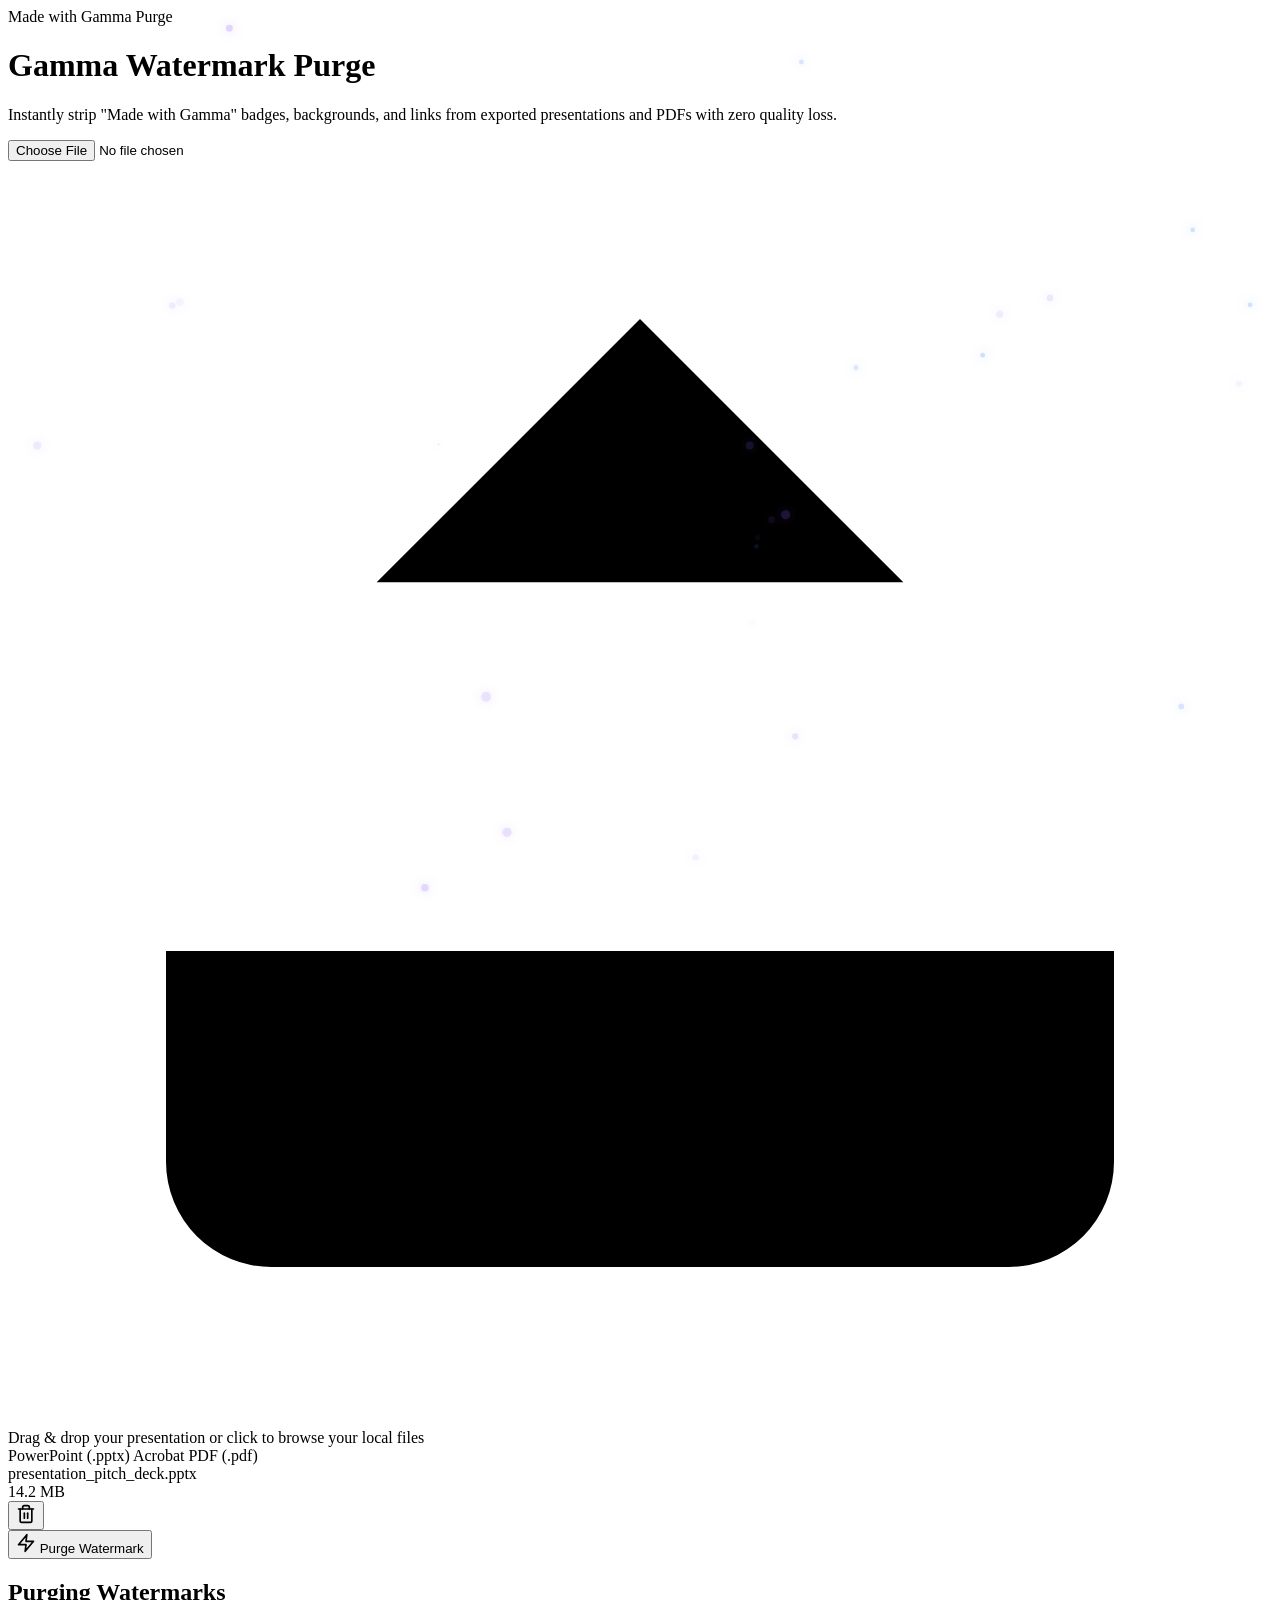
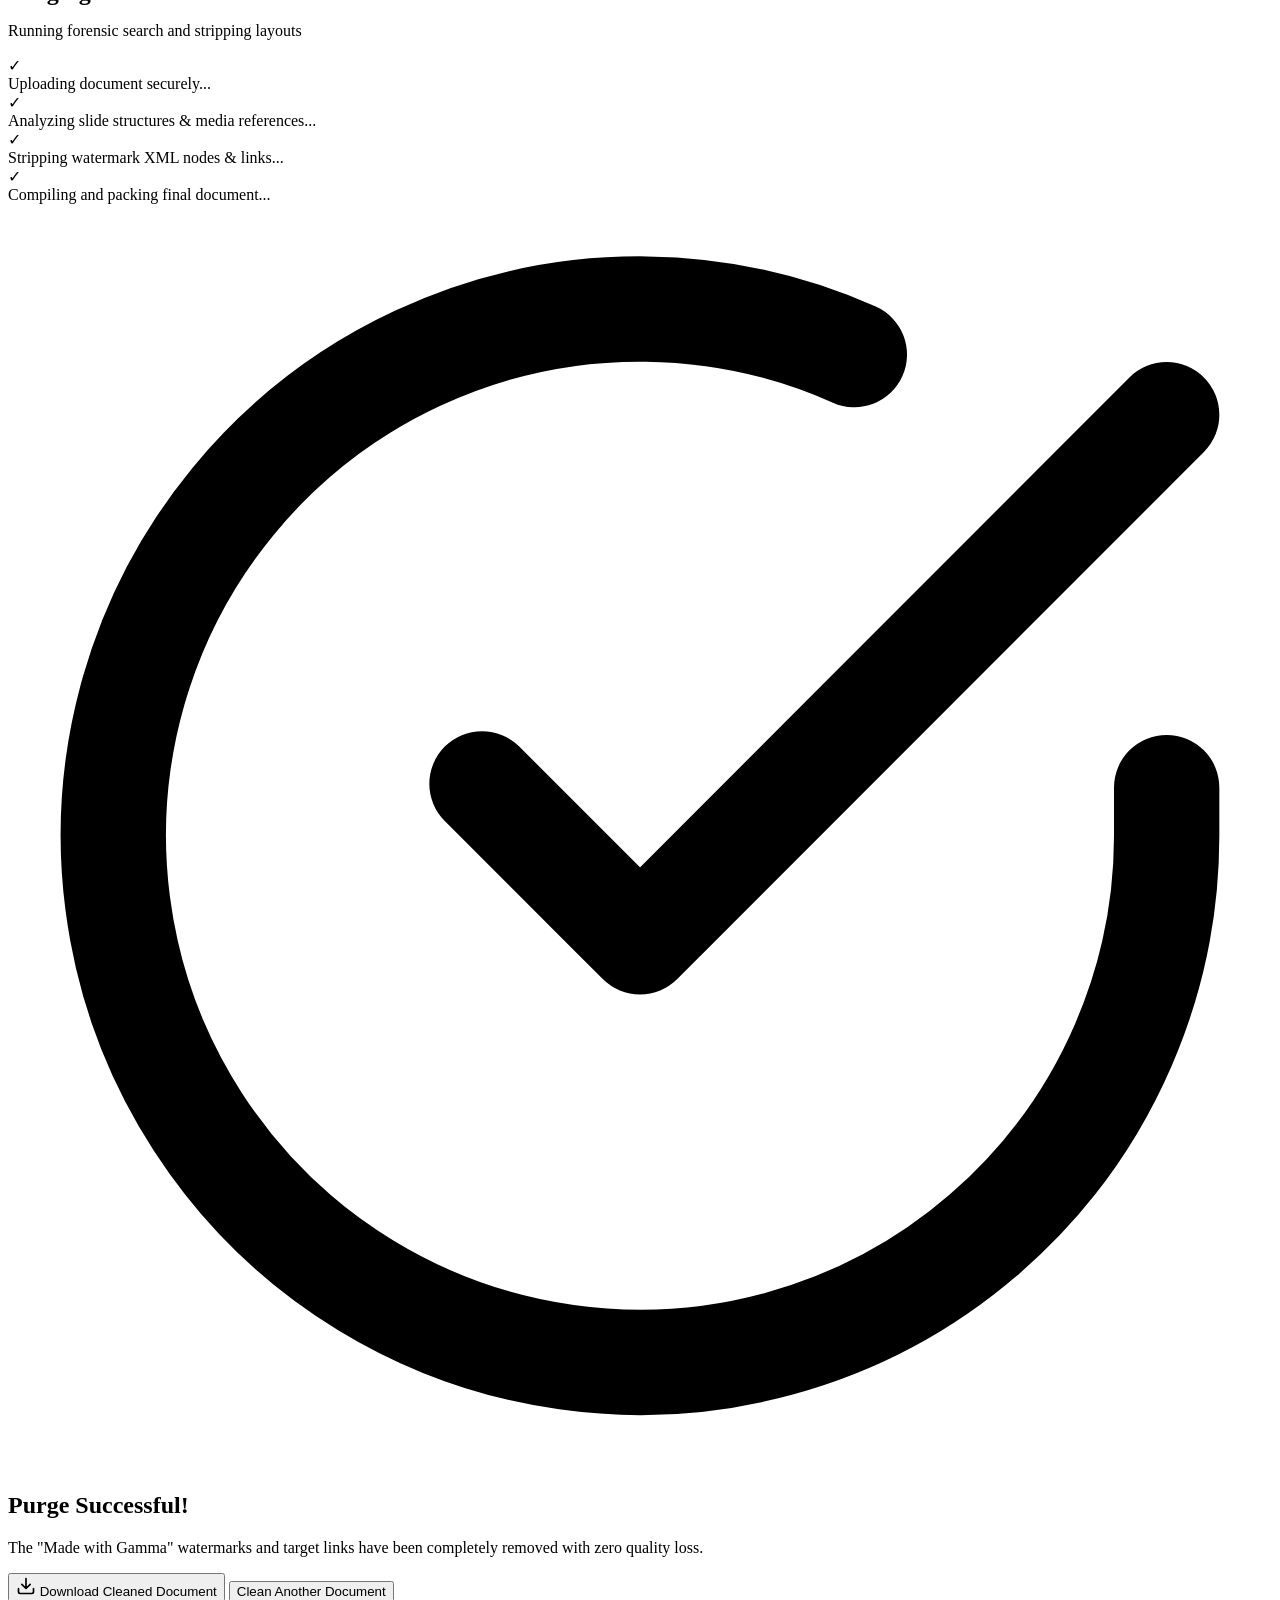
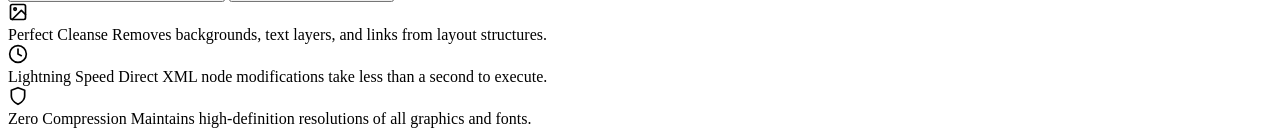
==== templates/index.html @ a485be0a "initial man" ====
<!DOCTYPE html>
<html lang="en">
<head>
  <meta charset="UTF-8">
  <meta name="viewport" content="width=device-width, initial-scale=1.0">
  <meta name="description" content="Gamma Watermark Purge - Premium Web Application to instantly remove watermarks from exported Gamma Presentations and PDF documents.">
  <title>Gamma Watermark Purge | Premium Document Cleaner</title>
  <link rel="stylesheet" href="{{ url_for('static', filename='css/style.css') }}">
</head>
<body>
  <!-- Full-screen background grids and canvas particles -->
  <div class="bg-grid"></div>
  <canvas id="particleCanvas" style="position: absolute; top: 0; left: 0; width: 100%; height: 100%; z-index: 0; pointer-events: none; opacity: 0.4;"></canvas>

  <div class="app-container">
    <header>
      <div class="logo-badge">
        <span></span>
        Made with Gamma Purge
      </div>
      <h1>Gamma Watermark Purge</h1>
      <p class="subtitle">Instantly strip "Made with Gamma" badges, backgrounds, and links from exported presentations and PDFs with zero quality loss.</p>
    </header>

    <main class="card" id="mainCard">
      <!-- STATE 1: UPLOAD ZONE -->
      <div id="stateUpload">
        <div class="upload-zone" id="dropZone">
          <input type="file" id="fileInput" accept=".pptx,.pdf">
          <div class="upload-icon-container">
            <svg viewBox="0 0 24 24">
              <path d="M21 15v4a2 2 0 0 1-2 2H5a2 2 0 0 1-2-2v-4M17 8l-5-5-5 5M12 3v12"/>
            </svg>
          </div>
          <div class="upload-text">
            <span class="upload-title">Drag & drop your presentation</span>
            <span class="upload-desc">or click to browse your local files</span>
          </div>
          <div class="format-tags">
            <span class="tag pptx">PowerPoint (.pptx)</span>
            <span class="tag pdf">Acrobat PDF (.pdf)</span>
          </div>
        </div>
      </div>

      <!-- STATE 2: SELECTED FILE VIEW -->
      <div id="stateSelected" class="file-details-container">
        <div class="file-item">
          <div class="file-preview-icon" id="fileIcon">
            <!-- Icon replaced by JS based on file type -->
          </div>
          <div class="file-info">
            <div class="file-name" id="selectedFileName">presentation_pitch_deck.pptx</div>
            <div class="file-size" id="selectedFileSize">14.2 MB</div>
          </div>
          <button class="btn-remove" id="btnRemove" title="Remove File">
            <svg width="20" height="20" viewBox="0 0 24 24" fill="none" stroke="currentColor" stroke-width="2" stroke-linecap="round" stroke-linejoin="round">
              <polyline points="3 6 5 6 21 6"></polyline>
              <path d="M19 6v14a2 2 0 0 1-2 2H7a2 2 0 0 1-2-2V6m3 0V4a2 2 0 0 1 2-2h4a2 2 0 0 1 2 2v2"></path>
              <line x1="10" y1="11" x2="10" y2="17"></line>
              <line x1="14" y1="11" x2="14" y2="17"></line>
            </svg>
          </button>
        </div>
        <button class="btn-action" id="btnPurge">
          <svg width="20" height="20" viewBox="0 0 24 24" fill="none" stroke="currentColor" stroke-width="2" stroke-linecap="round" stroke-linejoin="round">
            <polygon points="13 2 3 14 12 14 11 22 21 10 12 10 13 2"></polygon>
          </svg>
          Purge Watermark
        </button>
      </div>

      <!-- STATE 3: PROCESSING LOADER -->
      <div id="stateProcessing" class="processing-container">
        <div class="spinner-outer">
          <div class="spinner-inner"></div>
          <div class="spinner-inner"></div>
          <div class="spinner-inner"></div>
        </div>
        <div>
          <h2 class="upload-title" style="margin-bottom: 0.5rem;">Purging Watermarks<span class="loading-dots"><span></span><span></span><span></span></span></h2>
          <p class="upload-desc">Running forensic search and stripping layouts</p>
        </div>
        <div class="process-steps">
          <div class="step-item" id="stepUpload">
            <div class="step-icon">✓</div>
            Uploading document securely...
          </div>
          <div class="step-item" id="stepAnalyze">
            <div class="step-icon">✓</div>
            Analyzing slide structures & media references...
          </div>
          <div class="step-item" id="stepStrip">
            <div class="step-icon">✓</div>
            Stripping watermark XML nodes & links...
          </div>
          <div class="step-item" id="stepRebuild">
            <div class="step-icon">✓</div>
            Compiling and packing final document...
          </div>
        </div>
      </div>

      <!-- STATE 4: SUCCESS VIEW -->
      <div id="stateSuccess" class="success-container">
        <div class="success-icon-wrapper">
          <svg viewBox="0 0 24 24" fill="none" stroke="currentColor" stroke-width="2" stroke-linecap="round" stroke-linejoin="round">
            <path d="M22 11.08V12a10 10 0 1 1-5.93-9.14"></path>
            <polyline points="22 4 12 14.01 9 11.01"></polyline>
          </svg>
        </div>
        <div>
          <h2 class="success-title">Purge Successful!</h2>
          <p class="success-desc">The "Made with Gamma" watermarks and target links have been completely removed with zero quality loss.</p>
        </div>
        <div class="download-box">
          <button class="btn-download" id="btnDownload">
            <svg width="20" height="20" viewBox="0 0 24 24" fill="none" stroke="currentColor" stroke-width="2" stroke-linecap="round" stroke-linejoin="round">
              <path d="M21 15v4a2 2 0 0 1-2 2H5a2 2 0 0 1-2-2v-4M7 10l5 5 5-5M12 15V3"/>
            </svg>
            Download Cleaned Document
          </button>
          <button class="btn-reset" id="btnReset">Clean Another Document</button>
        </div>
      </div>
    </main>

    <!-- FOOTER FEATURES GRID -->
    <div class="features-grid">
      <div class="feature-item">
        <div class="feature-icon">
          <svg width="20" height="20" viewBox="0 0 24 24" fill="none" stroke="currentColor" stroke-width="2" stroke-linecap="round" stroke-linejoin="round">
            <rect x="3" y="3" width="18" height="18" rx="2" ry="2"></rect>
            <circle cx="8.5" cy="8.5" r="1.5"></circle>
            <polyline points="21 15 16 10 5 21"></polyline>
          </svg>
        </div>
        <span class="feature-title">Perfect Cleanse</span>
        <span class="feature-desc">Removes backgrounds, text layers, and links from layout structures.</span>
      </div>
      <div class="feature-item">
        <div class="feature-icon">
          <svg width="20" height="20" viewBox="0 0 24 24" fill="none" stroke="currentColor" stroke-width="2" stroke-linecap="round" stroke-linejoin="round">
            <circle cx="12" cy="12" r="10"></circle>
            <polyline points="12 6 12 12 16 14"></polyline>
          </svg>
        </div>
        <span class="feature-title">Lightning Speed</span>
        <span class="feature-desc">Direct XML node modifications take less than a second to execute.</span>
      </div>
      <div class="feature-item">
        <div class="feature-icon">
          <svg width="20" height="20" viewBox="0 0 24 24" fill="none" stroke="currentColor" stroke-width="2" stroke-linecap="round" stroke-linejoin="round">
            <path d="M12 22s8-4 8-10V5l-8-3-8 3v7c0 6 8 10 8 10z"></path>
          </svg>
        </div>
        <span class="feature-title">Zero Compression</span>
        <span class="feature-desc">Maintains high-definition resolutions of all graphics and fonts.</span>
      </div>
    </div>
  </div>

  <div id="toast" class="toast" style="display: none;">
    <svg width="20" height="20" viewBox="0 0 24 24" fill="none" stroke="currentColor" stroke-width="2" stroke-linecap="round" stroke-linejoin="round">
      <circle cx="12" cy="12" r="10"></circle>
      <line x1="12" y1="8" x2="12" y2="12"></line>
      <line x1="12" y1="16" x2="12.01" y2="16"></line>
    </svg>
    <span id="toastText">An error occurred!</span>
  </div>

  <script>
    // -------------------------------------------------------------
    // Page State Manager & Interactions
    // -------------------------------------------------------------
    const dropZone = document.getElementById('dropZone');
    const fileInput = document.getElementById('fileInput');
    const mainCard = document.getElementById('mainCard');
    
    const stateUpload = document.getElementById('stateUpload');
    const stateSelected = document.getElementById('stateSelected');
    const stateProcessing = document.getElementById('stateProcessing');
    const stateSuccess = document.getElementById('stateSuccess');
    
    const selectedFileName = document.getElementById('selectedFileName');
    const selectedFileSize = document.getElementById('selectedFileSize');
    const fileIcon = document.getElementById('fileIcon');
    
    const btnRemove = document.getElementById('btnRemove');
    const btnPurge = document.getElementById('btnPurge');
    const btnDownload = document.getElementById('btnDownload');
    const btnReset = document.getElementById('btnReset');
    
    // Process steps
    const stepUpload = document.getElementById('stepUpload');
    const stepAnalyze = document.getElementById('stepAnalyze');
    const stepStrip = document.getElementById('stepStrip');
    const stepRebuild = document.getElementById('stepRebuild');
    
    let activeFile = null;
    let downloadUrl = null;
    let downloadName = '';

    // Drag and drop event handlers
    ['dragenter', 'dragover'].forEach(eventName => {
      dropZone.addEventListener(eventName, (e) => {
        e.preventDefault();
        dropZone.classList.add('dragover');
      }, false);
    });

    ['dragleave', 'drop'].forEach(eventName => {
      dropZone.addEventListener(eventName, (e) => {
        e.preventDefault();
        dropZone.classList.remove('dragover');
      }, false);
    });

    dropZone.addEventListener('drop', (e) => {
      const dt = e.dataTransfer;
      const files = dt.files;
      if (files.length > 0) {
        handleFileSelect(files[0]);
      }
    });

    fileInput.addEventListener('change', (e) => {
      if (fileInput.files.length > 0) {
        handleFileSelect(fileInput.files[0]);
      }
    });

    function handleFileSelect(file) {
      const ext = file.name.substring(file.name.lastIndexOf('.')).toLowerCase();
      if (ext !== '.pptx' && ext !== '.pdf') {
        showToast('Invalid file format. Please upload a PPTX or PDF presentation.');
        return;
      }
      
      activeFile = file;
      selectedFileName.textContent = file.name;
      selectedFileSize.textContent = formatBytes(file.size);
      
      // Update file type preview icon
      if (ext === '.pptx') {
        fileIcon.innerHTML = `
          <svg viewBox="0 0 24 24" fill="none" stroke="currentColor" stroke-width="2" stroke-linecap="round" stroke-linejoin="round" style="color: #ef4444;">
            <path d="M14 2H6a2 2 0 0 0-2 2v16a2 2 0 0 0 2 2h12a2 2 0 0 0 2-2V8z"></path>
            <polyline points="14 2 14 8 20 8"></polyline>
            <path d="M10 16v-6a2 2 0 0 1 4 0v6"></path>
            <line x1="10" y1="13" x2="14" y2="13"></line>
          </svg>
        `;
        fileIcon.style.background = 'rgba(239, 68, 68, 0.1)';
      } else {
        fileIcon.innerHTML = `
          <svg viewBox="0 0 24 24" fill="none" stroke="currentColor" stroke-width="2" stroke-linecap="round" stroke-linejoin="round" style="color: #3b82f6;">
            <path d="M14 2H6a2 2 0 0 0-2 2v16a2 2 0 0 0 2 2h12a2 2 0 0 0 2-2V8z"></path>
            <polyline points="14 2 14 8 20 8"></polyline>
            <line x1="16" y1="13" x2="8" y2="13"></line>
            <line x1="16" y1="17" x2="8" y2="17"></line>
            <polyline points="10 9 9 9 8 9"></polyline>
          </svg>
        `;
        fileIcon.style.background = 'rgba(59, 130, 246, 0.1)';
      }

      stateUpload.style.display = 'none';
      stateSelected.style.display = 'flex';
      mainCard.classList.add('glow-active');
    }

    btnRemove.addEventListener('click', () => {
      resetToUpload();
    });

    btnReset.addEventListener('click', () => {
      resetToUpload();
    });

    function resetToUpload() {
      activeFile = null;
      fileInput.value = '';
      if (downloadUrl) {
        URL.revokeObjectURL(downloadUrl);
        downloadUrl = null;
      }
      stateSelected.style.display = 'none';
      stateProcessing.style.display = 'none';
      stateSuccess.style.display = 'none';
      stateUpload.style.display = 'block';
      mainCard.classList.remove('glow-active');
    }

    // Purge trigger (upload & clean)
    btnPurge.addEventListener('click', async () => {
      if (!activeFile) return;
      
      // Toggle to processing UI
      stateSelected.style.display = 'none';
      stateProcessing.style.display = 'flex';
      
      // Initialize step sequences
      setStepState(stepUpload, 'active');
      setStepState(stepAnalyze, 'pending');
      setStepState(stepStrip, 'pending');
      setStepState(stepRebuild, 'pending');
      
      const formData = new FormData();
      formData.append('file', activeFile);
      
      try {
        // Step 1 delay to show upload animation
        await sleep(1000);
        setStepState(stepUpload, 'completed');
        setStepState(stepAnalyze, 'active');
        
        // Step 2 delay
        await sleep(1200);
        setStepState(stepAnalyze, 'completed');
        setStepState(stepStrip, 'active');
        
        // Initiate server-side clean call
        const response = await fetch('/api/remove-watermark', {
          method: 'POST',
          body: formData
        });
        
        if (!response.ok) {
          const errorJson = await response.json();
          throw new Error(errorJson.error || 'Server processing failed.');
        }
        
        // Step 3 delay
        setStepState(stepStrip, 'completed');
        setStepState(stepRebuild, 'active');
        await sleep(1000);
        
        // Grab output file as blob
        const fileBlob = await response.blob();
        downloadUrl = URL.createObjectURL(fileBlob);
        downloadName = 'no_watermark_' + activeFile.name;
        
        setStepState(stepRebuild, 'completed');
        await sleep(600);
        
        // Transition to success screen
        stateProcessing.style.display = 'none';
        stateSuccess.style.display = 'flex';
        
      } catch (err) {
        showToast(err.message);
        stateProcessing.style.display = 'none';
        stateSelected.style.display = 'flex';
      }
    });

    btnDownload.addEventListener('click', () => {
      if (!downloadUrl) return;
      const link = document.createElement('a');
      link.href = downloadUrl;
      link.download = downloadName;
      document.body.appendChild(link);
      link.click();
      document.body.removeChild(link);
    });

    // Helper functions
    function formatBytes(bytes, decimals = 1) {
      if (bytes === 0) return '0 Bytes';
      const k = 1024;
      const dm = decimals < 0 ? 0 : decimals;
      const sizes = ['Bytes', 'KB', 'MB', 'GB'];
      const i = Math.floor(Math.log(bytes) / Math.log(k));
      return parseFloat((bytes / Math.pow(k, i)).toFixed(dm)) + ' ' + sizes[i];
    }

    function setStepState(stepEl, state) {
      stepEl.classList.remove('active', 'completed');
      if (state === 'active') {
        stepEl.classList.add('active');
      } else if (state === 'completed') {
        stepEl.classList.add('completed');
      }
    }

    function sleep(ms) {
      return new Promise(resolve => setTimeout(resolve, ms));
    }

    function showToast(message) {
      const toast = document.getElementById('toast');
      const toastText = document.getElementById('toastText');
      toastText.textContent = message;
      toast.style.display = 'flex';
      
      // Auto dismiss after 4 seconds
      setTimeout(() => {
        toast.style.animation = 'none';
        // Trigger reflow to restart animation
        toast.offsetHeight; 
        toast.style.display = 'none';
      }, 4000);
    }

    // -------------------------------------------------------------
    // Dynamic Particle System for Wow-factor background
    // -------------------------------------------------------------
    const canvas = document.getElementById('particleCanvas');
    const ctx = canvas.getContext('2d');
    
    let particles = [];
    const particleCount = 25;
    
    function resizeCanvas() {
      canvas.width = window.innerWidth;
      canvas.height = window.innerHeight;
    }
    
    window.addEventListener('resize', resizeCanvas);
    resizeCanvas();
    
    class Particle {
      constructor() {
        this.reset();
      }
      
      reset() {
        this.x = Math.random() * canvas.width;
        this.y = Math.random() * canvas.height;
        this.size = Math.random() * 4 + 1;
        this.speedX = Math.random() * 0.4 - 0.2;
        this.speedY = Math.random() * 0.4 - 0.2;
        this.alpha = Math.random() * 0.5 + 0.1;
      }
      
      update() {
        this.x += this.speedX;
        this.y += this.speedY;
        
        // Fade in/out gently
        this.alpha += Math.random() * 0.02 - 0.01;
        if (this.alpha <= 0) this.alpha = 0.05;
        if (this.alpha > 0.6) this.alpha = 0.6;
        
        if (this.x < 0 || this.x > canvas.width || this.y < 0 || this.y > canvas.height) {
          this.reset();
        }
      }
      
      draw() {
        ctx.save();
        ctx.globalAlpha = this.alpha;
        ctx.beginPath();
        ctx.arc(this.x, this.y, this.size, 0, Math.PI * 2);
        
        // Alternate colors
        if (this.size > 3) {
          ctx.fillStyle = '#8b5cf6'; // purple
        } else {
          ctx.fillStyle = '#3b82f6'; // blue
        }
        ctx.shadowBlur = 10;
        ctx.shadowColor = ctx.fillStyle;
        ctx.fill();
        ctx.restore();
      }
    }
    
    for (let i = 0; i < particleCount; i++) {
      particles.push(new Particle());
    }
    
    function animate() {
      ctx.clearRect(0, 0, canvas.width, canvas.height);
      particles.forEach(p => {
        p.update();
        p.draw();
      });
      requestAnimationFrame(animate);
    }
    
    animate();
  </script>
</body>
</html>
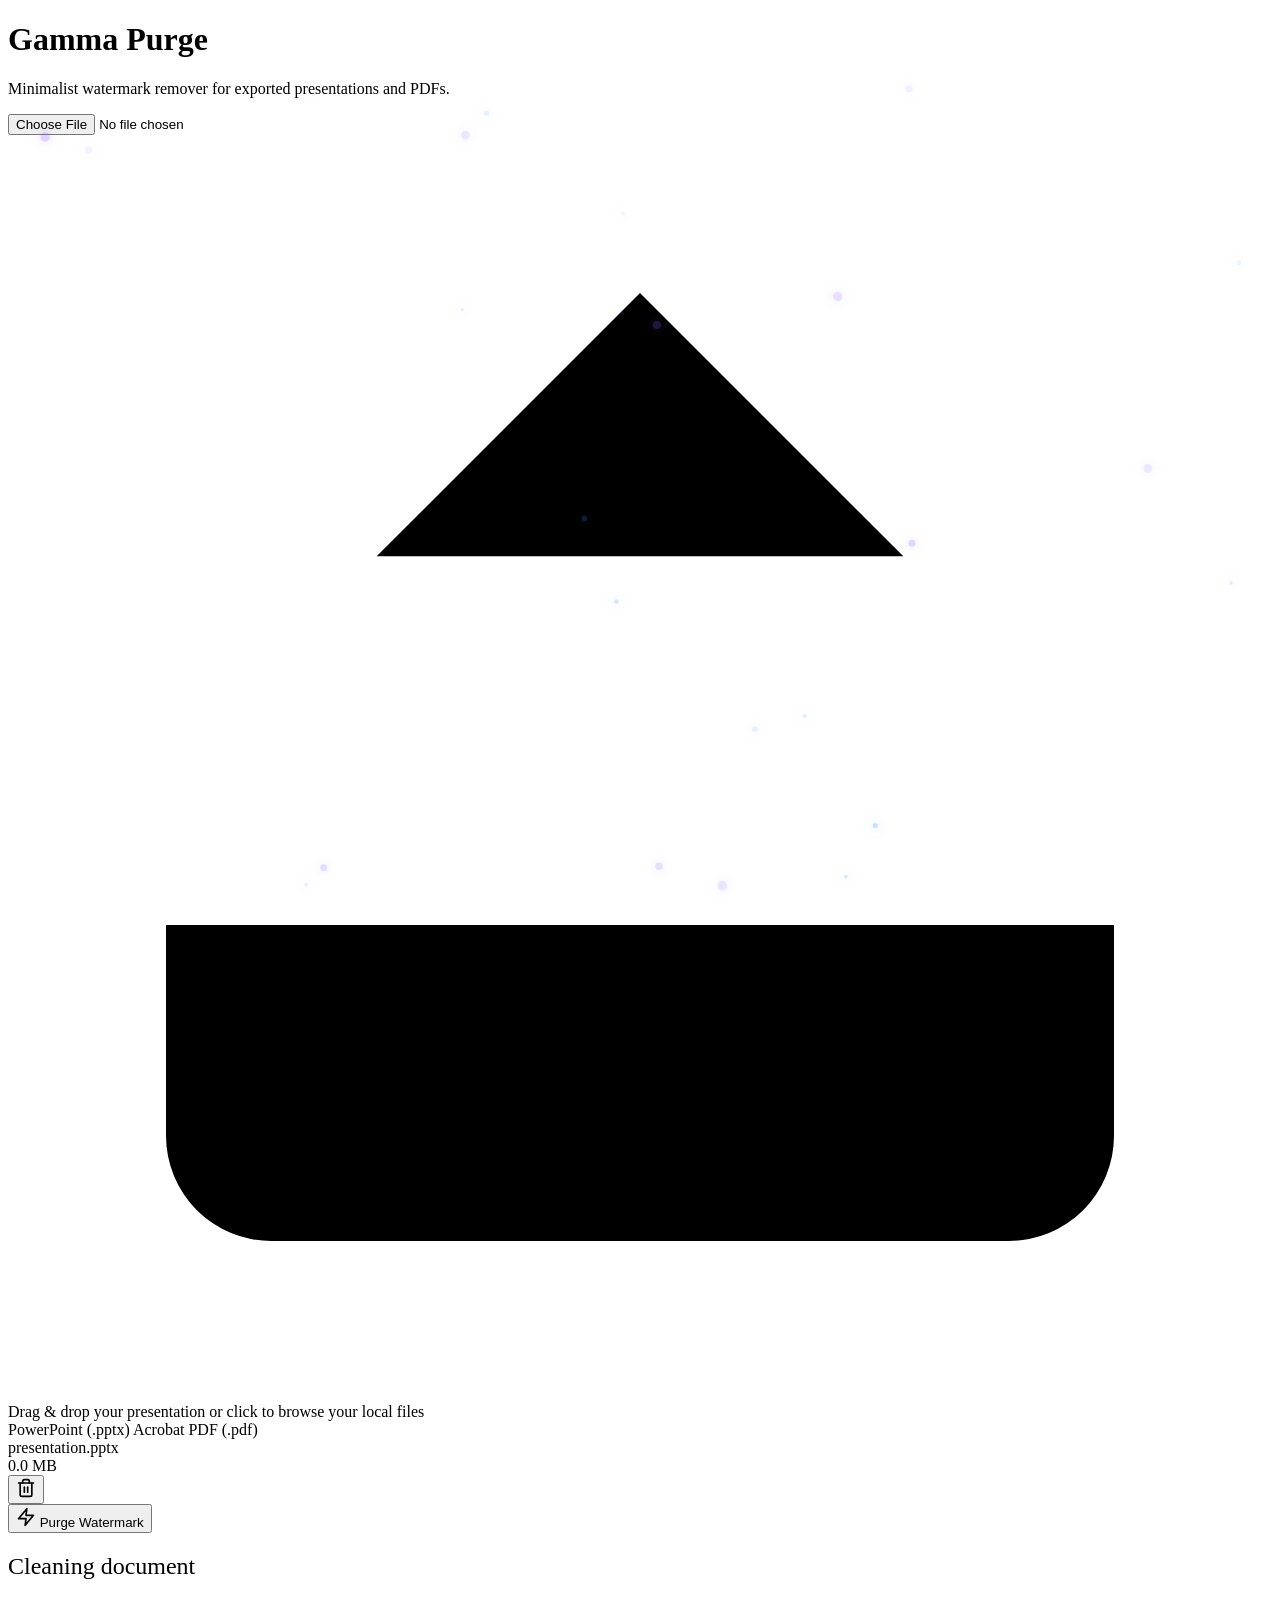
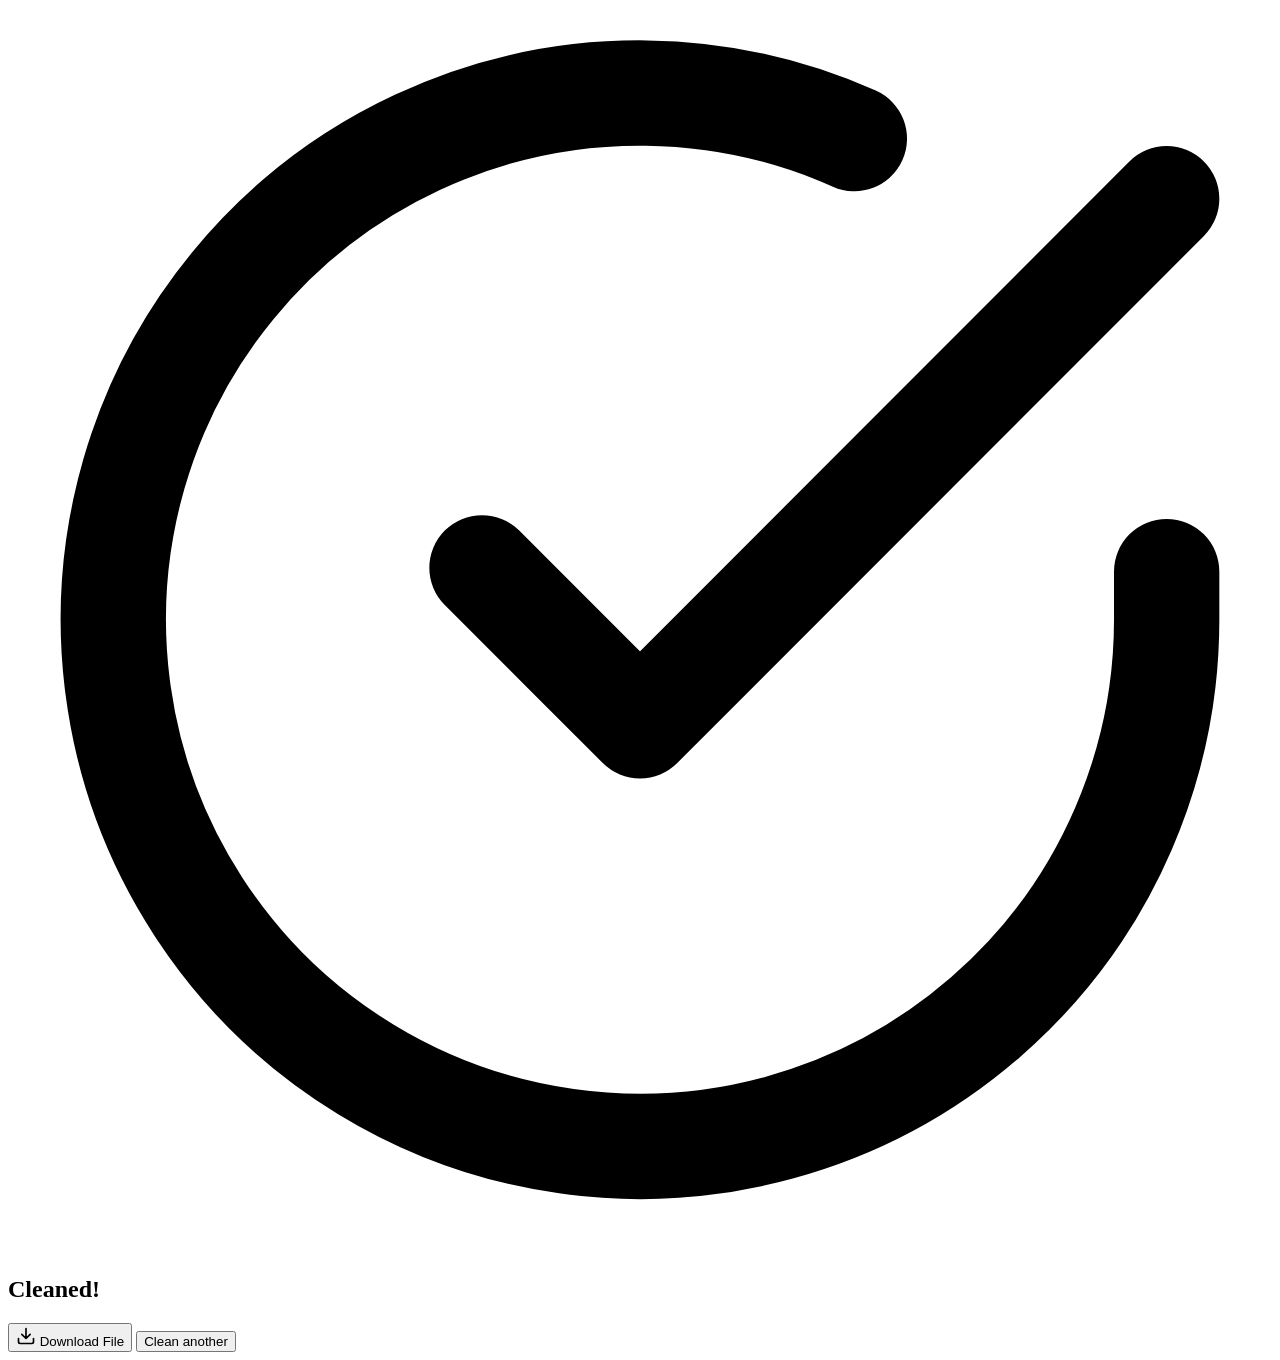
==== commit b5e0a003: "style: update frontend to ultra-minimalist design" ====
--- a/templates/index.html
+++ b/templates/index.html
@@ -3,8 +3,8 @@
 <head>
   <meta charset="UTF-8">
   <meta name="viewport" content="width=device-width, initial-scale=1.0">
-  <meta name="description" content="Gamma Watermark Purge - Premium Web Application to instantly remove watermarks from exported Gamma Presentations and PDF documents.">
-  <title>Gamma Watermark Purge | Premium Document Cleaner</title>
+  <meta name="description" content="Gamma Purge - Premium Web Application to instantly remove watermarks from exported Gamma Presentations and PDF documents.">
+  <title>Gamma Purge | Clean Presentations</title>
   <link rel="stylesheet" href="{{ url_for('static', filename='css/style.css') }}">
 </head>
 <body>
@@ -14,12 +14,8 @@
 
   <div class="app-container">
     <header>
-      <div class="logo-badge">
-        <span></span>
-        Made with Gamma Purge
-      </div>
-      <h1>Gamma Watermark Purge</h1>
-      <p class="subtitle">Instantly strip "Made with Gamma" badges, backgrounds, and links from exported presentations and PDFs with zero quality loss.</p>
+      <h1>Gamma Purge</h1>
+      <p class="subtitle">Minimalist watermark remover for exported presentations and PDFs.</p>
     </header>
 
     <main class="card" id="mainCard">
@@ -50,8 +46,8 @@
             <!-- Icon replaced by JS based on file type -->
           </div>
           <div class="file-info">
-            <div class="file-name" id="selectedFileName">presentation_pitch_deck.pptx</div>
-            <div class="file-size" id="selectedFileSize">14.2 MB</div>
+            <div class="file-name" id="selectedFileName">presentation.pptx</div>
+            <div class="file-size" id="selectedFileSize">0.0 MB</div>
           </div>
           <button class="btn-remove" id="btnRemove" title="Remove File">
             <svg width="20" height="20" viewBox="0 0 24 24" fill="none" stroke="currentColor" stroke-width="2" stroke-linecap="round" stroke-linejoin="round">
@@ -78,26 +74,7 @@
           <div class="spinner-inner"></div>
         </div>
         <div>
-          <h2 class="upload-title" style="margin-bottom: 0.5rem;">Purging Watermarks<span class="loading-dots"><span></span><span></span><span></span></span></h2>
-          <p class="upload-desc">Running forensic search and stripping layouts</p>
-        </div>
-        <div class="process-steps">
-          <div class="step-item" id="stepUpload">
-            <div class="step-icon">✓</div>
-            Uploading document securely...
-          </div>
-          <div class="step-item" id="stepAnalyze">
-            <div class="step-icon">✓</div>
-            Analyzing slide structures & media references...
-          </div>
-          <div class="step-item" id="stepStrip">
-            <div class="step-icon">✓</div>
-            Stripping watermark XML nodes & links...
-          </div>
-          <div class="step-item" id="stepRebuild">
-            <div class="step-icon">✓</div>
-            Compiling and packing final document...
-          </div>
+          <h2 class="upload-title" style="margin-bottom: 0.5rem; font-weight: 500;">Cleaning document<span class="loading-dots"><span></span><span></span><span></span></span></h2>
         </div>
       </div>
 
@@ -110,54 +87,19 @@
           </svg>
         </div>
         <div>
-          <h2 class="success-title">Purge Successful!</h2>
-          <p class="success-desc">The "Made with Gamma" watermarks and target links have been completely removed with zero quality loss.</p>
+          <h2 class="success-title" style="font-weight: 600;">Cleaned!</h2>
         </div>
         <div class="download-box">
           <button class="btn-download" id="btnDownload">
             <svg width="20" height="20" viewBox="0 0 24 24" fill="none" stroke="currentColor" stroke-width="2" stroke-linecap="round" stroke-linejoin="round">
               <path d="M21 15v4a2 2 0 0 1-2 2H5a2 2 0 0 1-2-2v-4M7 10l5 5 5-5M12 15V3"/>
             </svg>
-            Download Cleaned Document
+            Download File
           </button>
-          <button class="btn-reset" id="btnReset">Clean Another Document</button>
+          <button class="btn-reset" id="btnReset">Clean another</button>
         </div>
       </div>
     </main>
-
-    <!-- FOOTER FEATURES GRID -->
-    <div class="features-grid">
-      <div class="feature-item">
-        <div class="feature-icon">
-          <svg width="20" height="20" viewBox="0 0 24 24" fill="none" stroke="currentColor" stroke-width="2" stroke-linecap="round" stroke-linejoin="round">
-            <rect x="3" y="3" width="18" height="18" rx="2" ry="2"></rect>
-            <circle cx="8.5" cy="8.5" r="1.5"></circle>
-            <polyline points="21 15 16 10 5 21"></polyline>
-          </svg>
-        </div>
-        <span class="feature-title">Perfect Cleanse</span>
-        <span class="feature-desc">Removes backgrounds, text layers, and links from layout structures.</span>
-      </div>
-      <div class="feature-item">
-        <div class="feature-icon">
-          <svg width="20" height="20" viewBox="0 0 24 24" fill="none" stroke="currentColor" stroke-width="2" stroke-linecap="round" stroke-linejoin="round">
-            <circle cx="12" cy="12" r="10"></circle>
-            <polyline points="12 6 12 12 16 14"></polyline>
-          </svg>
-        </div>
-        <span class="feature-title">Lightning Speed</span>
-        <span class="feature-desc">Direct XML node modifications take less than a second to execute.</span>
-      </div>
-      <div class="feature-item">
-        <div class="feature-icon">
-          <svg width="20" height="20" viewBox="0 0 24 24" fill="none" stroke="currentColor" stroke-width="2" stroke-linecap="round" stroke-linejoin="round">
-            <path d="M12 22s8-4 8-10V5l-8-3-8 3v7c0 6 8 10 8 10z"></path>
-          </svg>
-        </div>
-        <span class="feature-title">Zero Compression</span>
-        <span class="feature-desc">Maintains high-definition resolutions of all graphics and fonts.</span>
-      </div>
-    </div>
   </div>
 
   <div id="toast" class="toast" style="display: none;">
@@ -170,9 +112,6 @@
   </div>
 
   <script>
-    // -------------------------------------------------------------
-    // Page State Manager & Interactions
-    // -------------------------------------------------------------
     const dropZone = document.getElementById('dropZone');
     const fileInput = document.getElementById('fileInput');
     const mainCard = document.getElementById('mainCard');
@@ -190,12 +129,6 @@
     const btnPurge = document.getElementById('btnPurge');
     const btnDownload = document.getElementById('btnDownload');
     const btnReset = document.getElementById('btnReset');
-    
-    // Process steps
-    const stepUpload = document.getElementById('stepUpload');
-    const stepAnalyze = document.getElementById('stepAnalyze');
-    const stepStrip = document.getElementById('stepStrip');
-    const stepRebuild = document.getElementById('stepRebuild');
     
     let activeFile = null;
     let downloadUrl = null;
@@ -241,7 +174,6 @@
       selectedFileName.textContent = file.name;
       selectedFileSize.textContent = formatBytes(file.size);
       
-      // Update file type preview icon
       if (ext === '.pptx') {
         fileIcon.innerHTML = `
           <svg viewBox="0 0 24 24" fill="none" stroke="currentColor" stroke-width="2" stroke-linecap="round" stroke-linejoin="round" style="color: #ef4444;">
@@ -292,35 +224,19 @@
       mainCard.classList.remove('glow-active');
     }
 
-    // Purge trigger (upload & clean)
     btnPurge.addEventListener('click', async () => {
       if (!activeFile) return;
       
-      // Toggle to processing UI
       stateSelected.style.display = 'none';
       stateProcessing.style.display = 'flex';
       
-      // Initialize step sequences
-      setStepState(stepUpload, 'active');
-      setStepState(stepAnalyze, 'pending');
-      setStepState(stepStrip, 'pending');
-      setStepState(stepRebuild, 'pending');
-      
       const formData = new FormData();
       formData.append('file', activeFile);
       
       try {
-        // Step 1 delay to show upload animation
-        await sleep(1000);
-        setStepState(stepUpload, 'completed');
-        setStepState(stepAnalyze, 'active');
-        
-        // Step 2 delay
-        await sleep(1200);
-        setStepState(stepAnalyze, 'completed');
-        setStepState(stepStrip, 'active');
-        
-        // Initiate server-side clean call
+        // Artificially wait briefly so the spinner transition is satisfying
+        const startTime = Date.now();
+        
         const response = await fetch('/api/remove-watermark', {
           method: 'POST',
           body: formData
@@ -331,20 +247,16 @@
           throw new Error(errorJson.error || 'Server processing failed.');
         }
         
-        // Step 3 delay
-        setStepState(stepStrip, 'completed');
-        setStepState(stepRebuild, 'active');
-        await sleep(1000);
-        
-        // Grab output file as blob
         const fileBlob = await response.blob();
         downloadUrl = URL.createObjectURL(fileBlob);
         downloadName = 'no_watermark_' + activeFile.name;
         
-        setStepState(stepRebuild, 'completed');
-        await sleep(600);
-        
-        // Transition to success screen
+        // Enforce a minimum display time for the minimalist cleaner transition
+        const elapsed = Date.now() - startTime;
+        if (elapsed < 1500) {
+          await sleep(1500 - elapsed);
+        }
+        
         stateProcessing.style.display = 'none';
         stateSuccess.style.display = 'flex';
         
@@ -365,7 +277,6 @@
       document.body.removeChild(link);
     });
 
-    // Helper functions
     function formatBytes(bytes, decimals = 1) {
       if (bytes === 0) return '0 Bytes';
       const k = 1024;
@@ -375,15 +286,6 @@
       return parseFloat((bytes / Math.pow(k, i)).toFixed(dm)) + ' ' + sizes[i];
     }
 
-    function setStepState(stepEl, state) {
-      stepEl.classList.remove('active', 'completed');
-      if (state === 'active') {
-        stepEl.classList.add('active');
-      } else if (state === 'completed') {
-        stepEl.classList.add('completed');
-      }
-    }
-
     function sleep(ms) {
       return new Promise(resolve => setTimeout(resolve, ms));
     }
@@ -394,18 +296,14 @@
       toastText.textContent = message;
       toast.style.display = 'flex';
       
-      // Auto dismiss after 4 seconds
       setTimeout(() => {
         toast.style.animation = 'none';
-        // Trigger reflow to restart animation
         toast.offsetHeight; 
         toast.style.display = 'none';
       }, 4000);
     }
 
-    // -------------------------------------------------------------
-    // Dynamic Particle System for Wow-factor background
-    // -------------------------------------------------------------
+    // Canvas Background Particles
     const canvas = document.getElementById('particleCanvas');
     const ctx = canvas.getContext('2d');
     
@@ -437,8 +335,6 @@
       update() {
         this.x += this.speedX;
         this.y += this.speedY;
-        
-        // Fade in/out gently
         this.alpha += Math.random() * 0.02 - 0.01;
         if (this.alpha <= 0) this.alpha = 0.05;
         if (this.alpha > 0.6) this.alpha = 0.6;
@@ -454,11 +350,10 @@
         ctx.beginPath();
         ctx.arc(this.x, this.y, this.size, 0, Math.PI * 2);
         
-        // Alternate colors
         if (this.size > 3) {
-          ctx.fillStyle = '#8b5cf6'; // purple
+          ctx.fillStyle = '#8b5cf6';
         } else {
-          ctx.fillStyle = '#3b82f6'; // blue
+          ctx.fillStyle = '#3b82f6';
         }
         ctx.shadowBlur = 10;
         ctx.shadowColor = ctx.fillStyle;
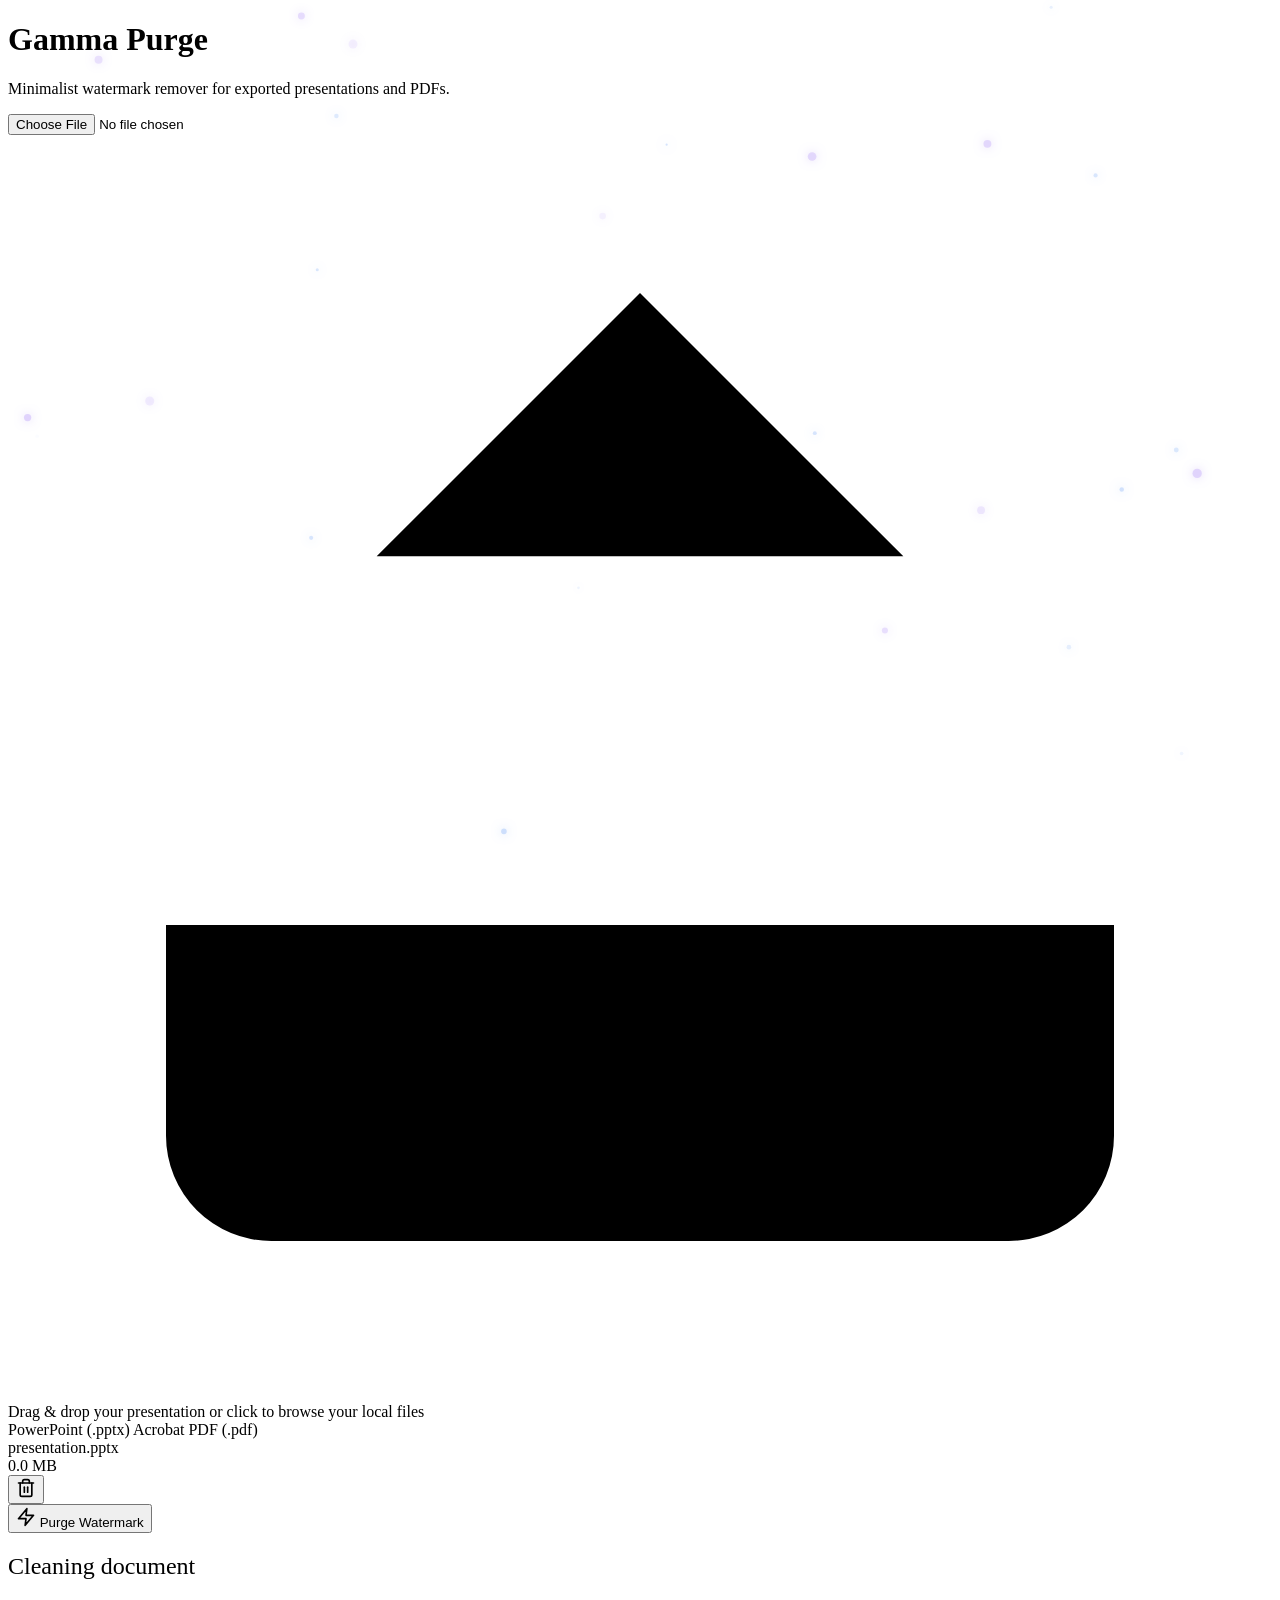
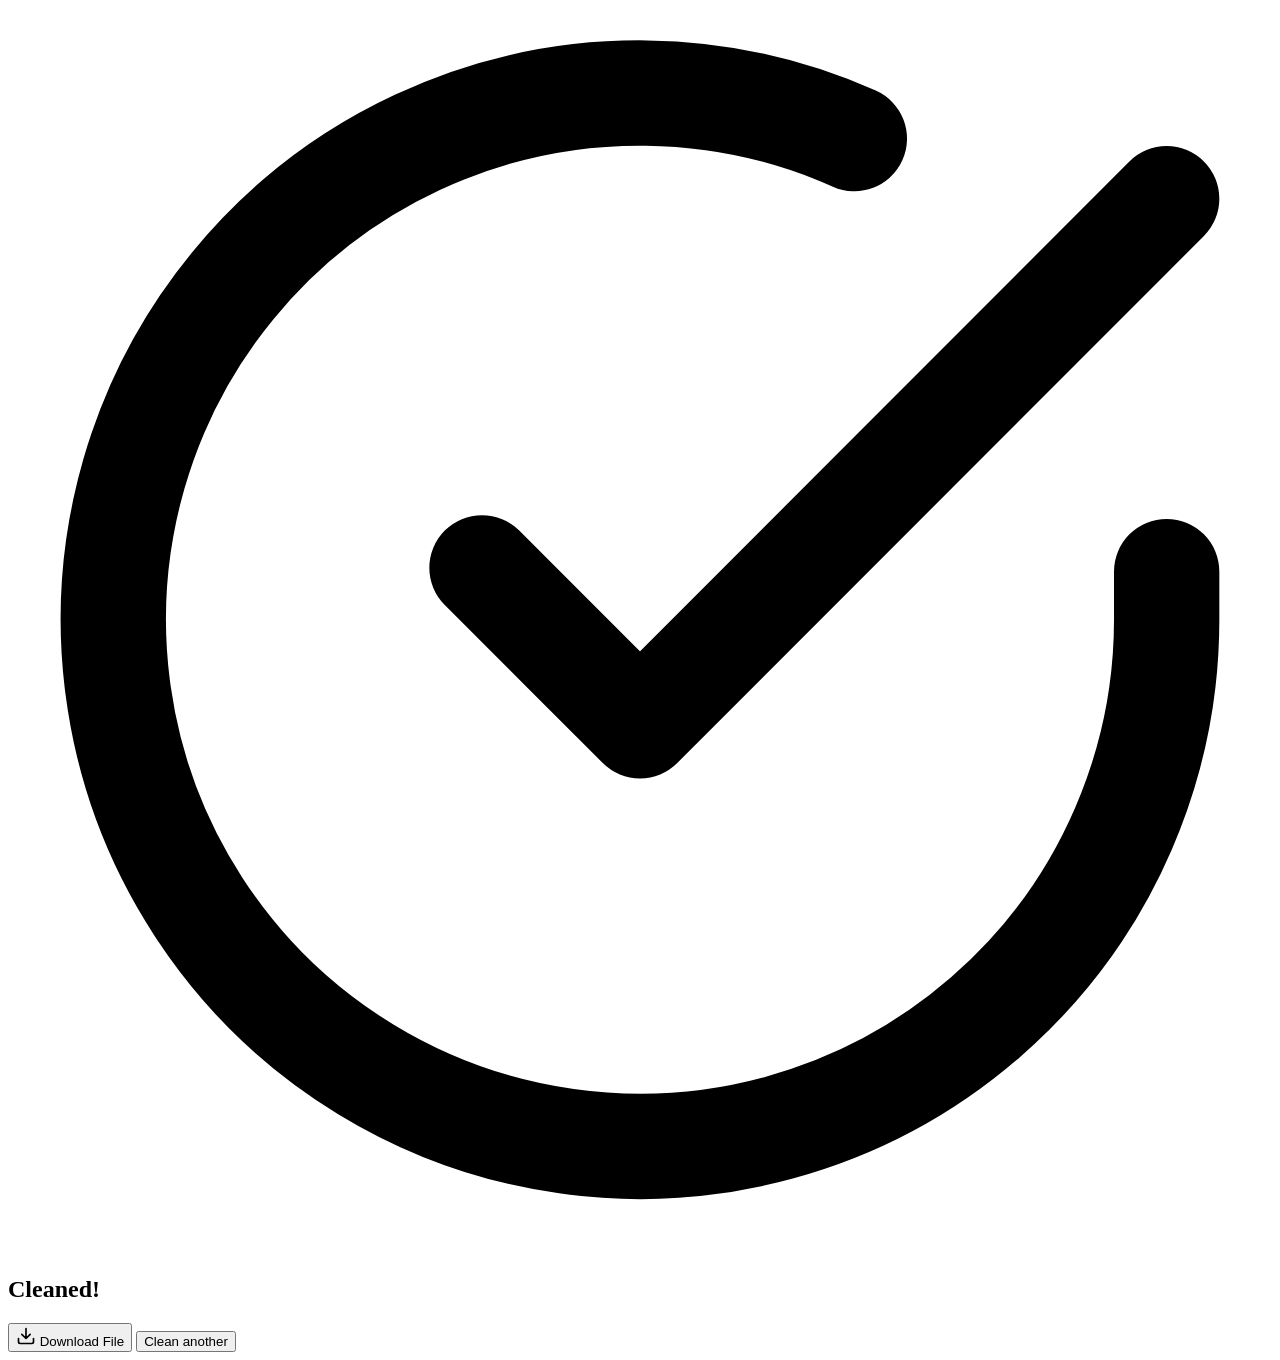
==== commit 42cc2286: "fix: make error parsing robust to prevent JSON unexpected token '<' crash" ====
--- a/templates/index.html
+++ b/templates/index.html
@@ -234,7 +234,6 @@
       formData.append('file', activeFile);
       
       try {
-        // Artificially wait briefly so the spinner transition is satisfying
         const startTime = Date.now();
         
         const response = await fetch('/api/remove-watermark', {
@@ -243,15 +242,22 @@
         });
         
         if (!response.ok) {
-          const errorJson = await response.json();
-          throw new Error(errorJson.error || 'Server processing failed.');
+          const contentType = response.headers.get("content-type");
+          let errorMessage = "Server processing failed.";
+          
+          if (contentType && contentType.includes("application/json")) {
+            const errorJson = await response.json();
+            errorMessage = errorJson.error || errorMessage;
+          } else {
+            errorMessage = `Server Error: ${response.status} ${response.statusText} (Functions are activating on Netlify, please wait 30s)`;
+          }
+          throw new Error(errorMessage);
         }
         
         const fileBlob = await response.blob();
         downloadUrl = URL.createObjectURL(fileBlob);
         downloadName = 'no_watermark_' + activeFile.name;
         
-        // Enforce a minimum display time for the minimalist cleaner transition
         const elapsed = Date.now() - startTime;
         if (elapsed < 1500) {
           await sleep(1500 - elapsed);
@@ -300,7 +306,7 @@
         toast.style.animation = 'none';
         toast.offsetHeight; 
         toast.style.display = 'none';
-      }, 4000);
+      }, 6000);
     }
 
     // Canvas Background Particles
